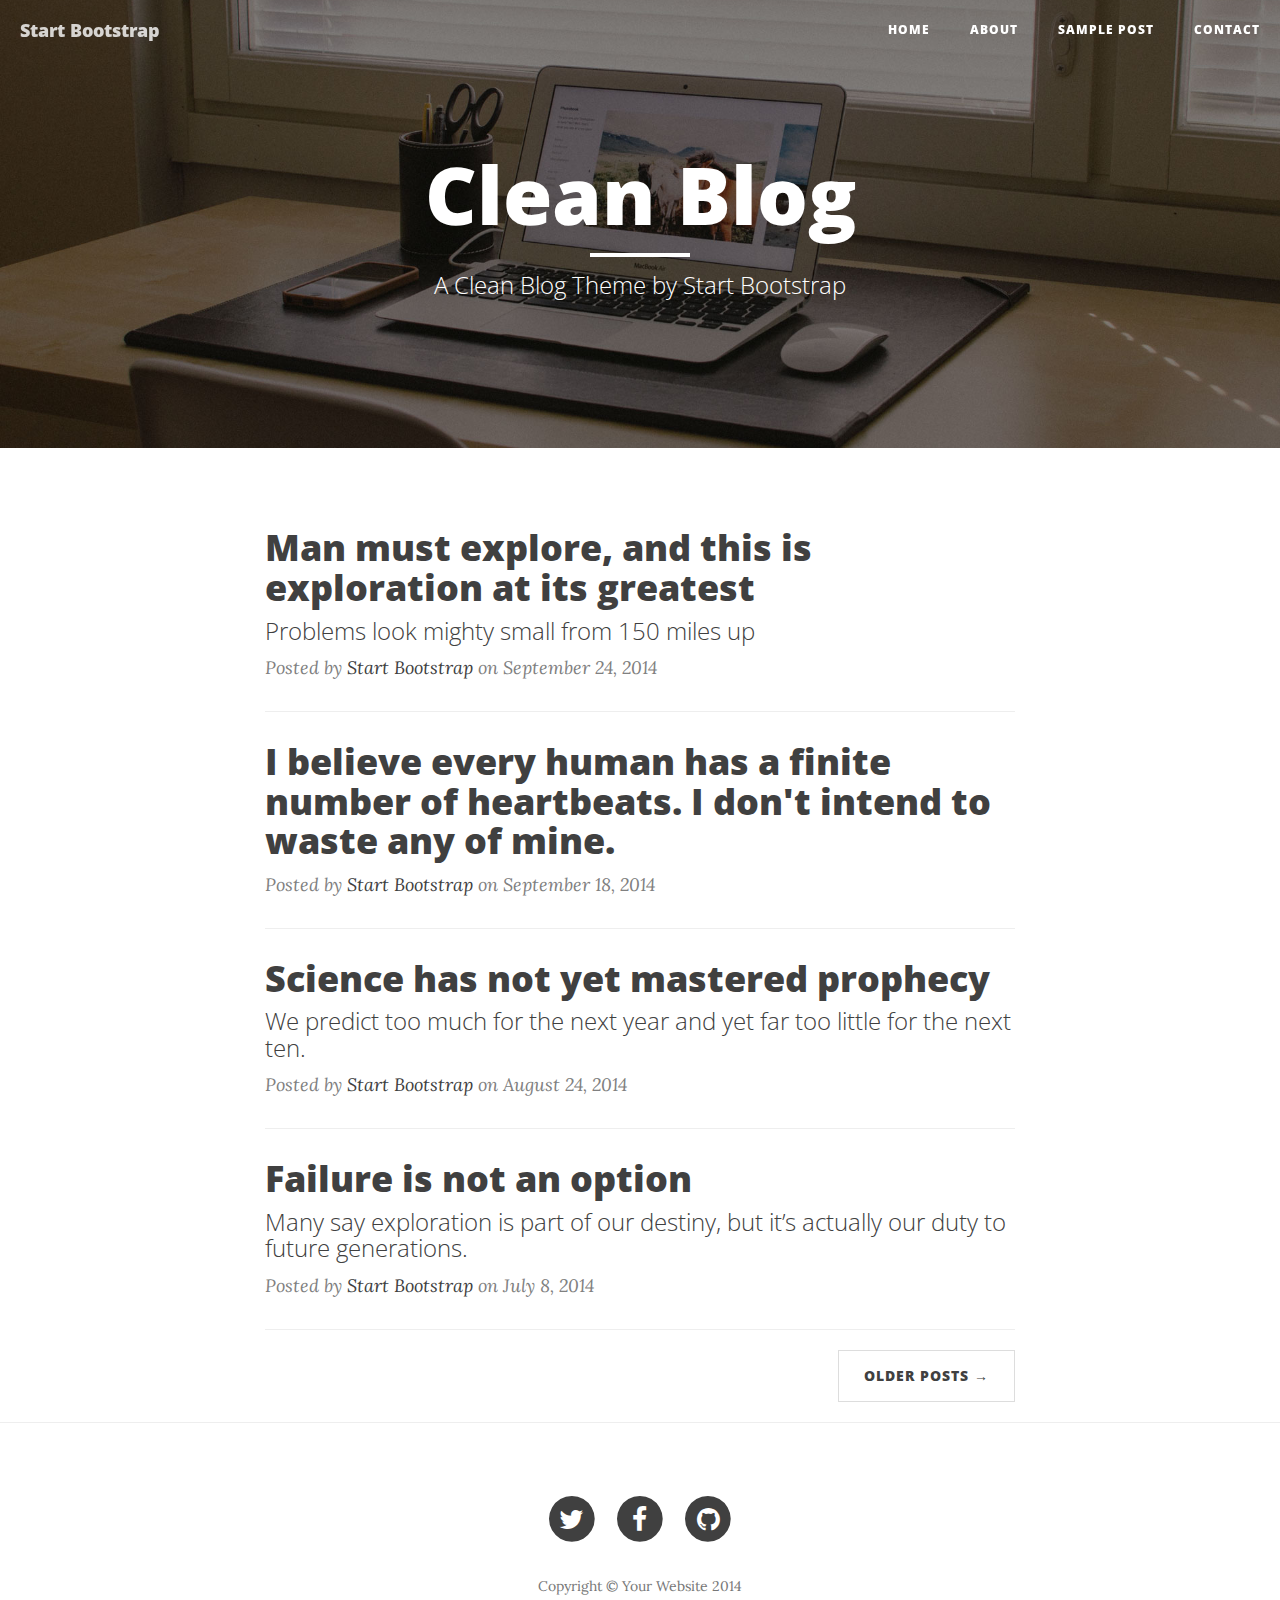
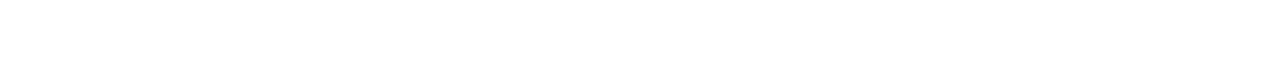
==== index.html @ cb5715b2 "New template" ====
<!DOCTYPE html>
<html lang="en">

<head>

    <meta charset="utf-8">
    <meta http-equiv="X-UA-Compatible" content="IE=edge">
    <meta name="viewport" content="width=device-width, initial-scale=1">
    <meta name="description" content="">
    <meta name="author" content="">

    <title>Clean Blog</title>

    <!-- Bootstrap Core CSS -->
    <link href="css/bootstrap.min.css" rel="stylesheet">

    <!-- Custom CSS -->
    <link href="css/clean-blog.min.css" rel="stylesheet">

    <!-- Custom Fonts -->
    <link href="http://maxcdn.bootstrapcdn.com/font-awesome/4.1.0/css/font-awesome.min.css" rel="stylesheet" type="text/css">
    <link href='http://fonts.googleapis.com/css?family=Lora:400,700,400italic,700italic' rel='stylesheet' type='text/css'>
    <link href='http://fonts.googleapis.com/css?family=Open+Sans:300italic,400italic,600italic,700italic,800italic,400,300,600,700,800' rel='stylesheet' type='text/css'>

    <!-- HTML5 Shim and Respond.js IE8 support of HTML5 elements and media queries -->
    <!-- WARNING: Respond.js doesn't work if you view the page via file:// -->
    <!--[if lt IE 9]>
        <script src="https://oss.maxcdn.com/libs/html5shiv/3.7.0/html5shiv.js"></script>
        <script src="https://oss.maxcdn.com/libs/respond.js/1.4.2/respond.min.js"></script>
    <![endif]-->

</head>

<body>

    <!-- Navigation -->
    <nav class="navbar navbar-default navbar-custom navbar-fixed-top">
        <div class="container-fluid">
            <!-- Brand and toggle get grouped for better mobile display -->
            <div class="navbar-header page-scroll">
                <button type="button" class="navbar-toggle" data-toggle="collapse" data-target="#bs-example-navbar-collapse-1">
                    <span class="sr-only">Toggle navigation</span>
                    <span class="icon-bar"></span>
                    <span class="icon-bar"></span>
                    <span class="icon-bar"></span>
                </button>
                <a class="navbar-brand" href="index.html">Start Bootstrap</a>
            </div>

            <!-- Collect the nav links, forms, and other content for toggling -->
            <div class="collapse navbar-collapse" id="bs-example-navbar-collapse-1">
                <ul class="nav navbar-nav navbar-right">
                    <li>
                        <a href="index.html">Home</a>
                    </li>
                    <li>
                        <a href="about.html">About</a>
                    </li>
                    <li>
                        <a href="post.html">Sample Post</a>
                    </li>
                    <li>
                        <a href="contact.html">Contact</a>
                    </li>
                </ul>
            </div>
            <!-- /.navbar-collapse -->
        </div>
        <!-- /.container -->
    </nav>

    <!-- Page Header -->
    <!-- Set your background image for this header on the line below. -->
    <header class="intro-header" style="background-image: url('img/home-bg.jpg')">
        <div class="container">
            <div class="row">
                <div class="col-lg-8 col-lg-offset-2 col-md-10 col-md-offset-1">
                    <div class="site-heading">
                        <h1>Clean Blog</h1>
                        <hr class="small">
                        <span class="subheading">A Clean Blog Theme by Start Bootstrap</span>
                    </div>
                </div>
            </div>
        </div>
    </header>

    <!-- Main Content -->
    <div class="container">
        <div class="row">
            <div class="col-lg-8 col-lg-offset-2 col-md-10 col-md-offset-1">
                <div class="post-preview">
                    <a href="post.html">
                        <h2 class="post-title">
                            Man must explore, and this is exploration at its greatest
                        </h2>
                        <h3 class="post-subtitle">
                            Problems look mighty small from 150 miles up
                        </h3>
                    </a>
                    <p class="post-meta">Posted by <a href="#">Start Bootstrap</a> on September 24, 2014</p>
                </div>
                <hr>
                <div class="post-preview">
                    <a href="post.html">
                        <h2 class="post-title">
                            I believe every human has a finite number of heartbeats. I don't intend to waste any of mine.
                        </h2>
                    </a>
                    <p class="post-meta">Posted by <a href="#">Start Bootstrap</a> on September 18, 2014</p>
                </div>
                <hr>
                <div class="post-preview">
                    <a href="post.html">
                        <h2 class="post-title">
                            Science has not yet mastered prophecy
                        </h2>
                        <h3 class="post-subtitle">
                            We predict too much for the next year and yet far too little for the next ten.
                        </h3>
                    </a>
                    <p class="post-meta">Posted by <a href="#">Start Bootstrap</a> on August 24, 2014</p>
                </div>
                <hr>
                <div class="post-preview">
                    <a href="post.html">
                        <h2 class="post-title">
                            Failure is not an option
                        </h2>
                        <h3 class="post-subtitle">
                            Many say exploration is part of our destiny, but it’s actually our duty to future generations.
                        </h3>
                    </a>
                    <p class="post-meta">Posted by <a href="#">Start Bootstrap</a> on July 8, 2014</p>
                </div>
                <hr>
                <!-- Pager -->
                <ul class="pager">
                    <li class="next">
                        <a href="#">Older Posts &rarr;</a>
                    </li>
                </ul>
            </div>
        </div>
    </div>

    <hr>

    <!-- Footer -->
    <footer>
        <div class="container">
            <div class="row">
                <div class="col-lg-8 col-lg-offset-2 col-md-10 col-md-offset-1">
                    <ul class="list-inline text-center">
                        <li>
                            <a href="#">
                                <span class="fa-stack fa-lg">
                                    <i class="fa fa-circle fa-stack-2x"></i>
                                    <i class="fa fa-twitter fa-stack-1x fa-inverse"></i>
                                </span>
                            </a>
                        </li>
                        <li>
                            <a href="#">
                                <span class="fa-stack fa-lg">
                                    <i class="fa fa-circle fa-stack-2x"></i>
                                    <i class="fa fa-facebook fa-stack-1x fa-inverse"></i>
                                </span>
                            </a>
                        </li>
                        <li>
                            <a href="#">
                                <span class="fa-stack fa-lg">
                                    <i class="fa fa-circle fa-stack-2x"></i>
                                    <i class="fa fa-github fa-stack-1x fa-inverse"></i>
                                </span>
                            </a>
                        </li>
                    </ul>
                    <p class="copyright text-muted">Copyright &copy; Your Website 2014</p>
                </div>
            </div>
        </div>
    </footer>

    <!-- jQuery -->
    <script src="js/jquery.js"></script>

    <!-- Bootstrap Core JavaScript -->
    <script src="js/bootstrap.min.js"></script>

    <!-- Custom Theme JavaScript -->
    <script src="js/clean-blog.min.js"></script>

</body>

</html>
---- css/clean-blog.min.css ----
/*!
 * Clean Blog v1.0.0 (http://startbootstrap.com)
 * Copyright 2014 Start Bootstrap
 * Licensed under Apache 2.0 (https://github.com/IronSummitMedia/startbootstrap/blob/gh-pages/LICENSE)
 */

body{font-family:Lora,'Times New Roman',serif;font-size:20px;color:#404040}p{line-height:1.5;margin:30px 0}p a{text-decoration:underline}h1,h2,h3,h4,h5,h6{font-family:'Open Sans','Helvetica Neue',Helvetica,Arial,sans-serif;font-weight:800}a{color:#404040}a:hover,a:focus{color:#0085a1}a img:hover,a img:focus{cursor:zoom-in}blockquote{color:gray;font-style:italic}hr.small{max-width:100px;margin:15px auto;border-width:4px;border-color:#fff}.navbar-custom{position:absolute;top:0;left:0;width:100%;z-index:3;font-family:'Open Sans','Helvetica Neue',Helvetica,Arial,sans-serif}.navbar-custom .navbar-brand{font-weight:800}.navbar-custom .nav li a{text-transform:uppercase;font-size:12px;font-weight:800;letter-spacing:1px}@media only screen and (min-width:768px){.navbar-custom{background:0 0;border-bottom:1px solid transparent}.navbar-custom .navbar-brand{color:#fff;padding:20px}.navbar-custom .navbar-brand:hover,.navbar-custom .navbar-brand:focus{color:rgba(255,255,255,.8)}.navbar-custom .nav li a{color:#fff;padding:20px}.navbar-custom .nav li a:hover,.navbar-custom .nav li a:focus{color:rgba(255,255,255,.8)}}@media only screen and (min-width:1170px){.navbar-custom{-webkit-transition:background-color .3s;-moz-transition:background-color .3s;transition:background-color .3s;-webkit-transform:translate3d(0,0,0);-moz-transform:translate3d(0,0,0);-ms-transform:translate3d(0,0,0);-o-transform:translate3d(0,0,0);transform:translate3d(0,0,0);-webkit-backface-visibility:hidden;backface-visibility:hidden}.navbar-custom.is-fixed{position:fixed;top:-61px;background-color:rgba(255,255,255,.9);border-bottom:1px solid #f2f2f2;-webkit-transition:-webkit-transform .3s;-moz-transition:-moz-transform .3s;transition:transform .3s}.navbar-custom.is-fixed .navbar-brand{color:#404040}.navbar-custom.is-fixed .navbar-brand:hover,.navbar-custom.is-fixed .navbar-brand:focus{color:#0085a1}.navbar-custom.is-fixed .nav li a{color:#404040}.navbar-custom.is-fixed .nav li a:hover,.navbar-custom.is-fixed .nav li a:focus{color:#0085a1}.navbar-custom.is-visible{-webkit-transform:translate3d(0,100%,0);-moz-transform:translate3d(0,100%,0);-ms-transform:translate3d(0,100%,0);-o-transform:translate3d(0,100%,0);transform:translate3d(0,100%,0)}}.intro-header{background-color:gray;background:no-repeat center center;background-attachment:scroll;-webkit-background-size:cover;-moz-background-size:cover;background-size:cover;-o-background-size:cover;margin-bottom:50px}.intro-header .site-heading,.intro-header .post-heading,.intro-header .page-heading{padding:100px 0 50px;color:#fff}@media only screen and (min-width:768px){.intro-header .site-heading,.intro-header .post-heading,.intro-header .page-heading{padding:150px 0}}.intro-header .site-heading,.intro-header .page-heading{text-align:center}.intro-header .site-heading h1,.intro-header .page-heading h1{margin-top:0;font-size:50px}.intro-header .site-heading .subheading,.intro-header .page-heading .subheading{font-size:24px;line-height:1.1;display:block;font-family:'Open Sans','Helvetica Neue',Helvetica,Arial,sans-serif;font-weight:300;margin:10px 0 0}@media only screen and (min-width:768px){.intro-header .site-heading h1,.intro-header .page-heading h1{font-size:80px}}.intro-header .post-heading h1{font-size:35px}.intro-header .post-heading .subheading,.intro-header .post-heading .meta{line-height:1.1;display:block}.intro-header .post-heading .subheading{font-family:'Open Sans','Helvetica Neue',Helvetica,Arial,sans-serif;font-size:24px;margin:10px 0 30px;font-weight:600}.intro-header .post-heading .meta{font-family:Lora,'Times New Roman',serif;font-style:italic;font-weight:300;font-size:20px}.intro-header .post-heading .meta a{color:#fff}@media only screen and (min-width:768px){.intro-header .post-heading h1{font-size:55px}.intro-header .post-heading .subheading{font-size:30px}}.post-preview>a{color:#404040}.post-preview>a:hover,.post-preview>a:focus{text-decoration:none;color:#0085a1}.post-preview>a>.post-title{font-size:30px;margin-top:30px;margin-bottom:10px}.post-preview>a>.post-subtitle{margin:0;font-weight:300;margin-bottom:10px}.post-preview>.post-meta{color:gray;font-size:18px;font-style:italic;margin-top:0}.post-preview>.post-meta>a{text-decoration:none;color:#404040}.post-preview>.post-meta>a:hover,.post-preview>.post-meta>a:focus{color:#0085a1;text-decoration:underline}@media only screen and (min-width:768px){.post-preview>a>.post-title{font-size:36px}}.section-heading{font-size:36px;margin-top:60px;font-weight:700}.caption{text-align:center;font-size:14px;padding:10px;font-style:italic;margin:0;display:block;border-bottom-right-radius:5px;border-bottom-left-radius:5px}footer{padding:50px 0 65px}footer .list-inline{margin:0;padding:0}footer .copyright{font-size:14px;text-align:center;margin-bottom:0}.floating-label-form-group{font-size:14px;position:relative;margin-bottom:0;padding-bottom:.5em;border-bottom:1px solid #eee}.floating-label-form-group input,.floating-label-form-group textarea{z-index:1;position:relative;padding-right:0;padding-left:0;border:none;border-radius:0;font-size:1.5em;background:0 0;box-shadow:none!important;resize:none}.floating-label-form-group label{display:block;z-index:0;position:relative;top:2em;margin:0;font-size:.85em;line-height:1.764705882em;vertical-align:middle;vertical-align:baseline;opacity:0;-webkit-transition:top .3s ease,opacity .3s ease;-moz-transition:top .3s ease,opacity .3s ease;-ms-transition:top .3s ease,opacity .3s ease;transition:top .3s ease,opacity .3s ease}.floating-label-form-group::not(:first-child){padding-left:14px;border-left:1px solid #eee}.floating-label-form-group-with-value label{top:0;opacity:1}.floating-label-form-group-with-focus label{color:#0085a1}form .row:first-child .floating-label-form-group{border-top:1px solid #eee}.btn{font-family:'Open Sans','Helvetica Neue',Helvetica,Arial,sans-serif;text-transform:uppercase;font-size:14px;font-weight:800;letter-spacing:1px;border-radius:0;padding:15px 25px}.btn-lg{font-size:16px;padding:25px 35px}.btn-default:hover,.btn-default:focus{background-color:#0085a1;border:1px solid #0085a1;color:#fff}.pager{margin:20px 0 0}.pager li>a,.pager li>span{font-family:'Open Sans','Helvetica Neue',Helvetica,Arial,sans-serif;text-transform:uppercase;font-size:14px;font-weight:800;letter-spacing:1px;padding:15px 25px;background-color:#fff;border-radius:0}.pager li>a:hover,.pager li>a:focus{color:#fff;background-color:#0085a1;border:1px solid #0085a1}.pager .disabled>a,.pager .disabled>a:hover,.pager .disabled>a:focus,.pager .disabled>span{color:gray;background-color:#404040;cursor:not-allowed}::-moz-selection{color:#fff;text-shadow:none;background:#0085a1}::selection{color:#fff;text-shadow:none;background:#0085a1}img::selection{color:#fff;background:0 0}img::-moz-selection{color:#fff;background:0 0}body{webkit-tap-highlight-color:#0085a1}
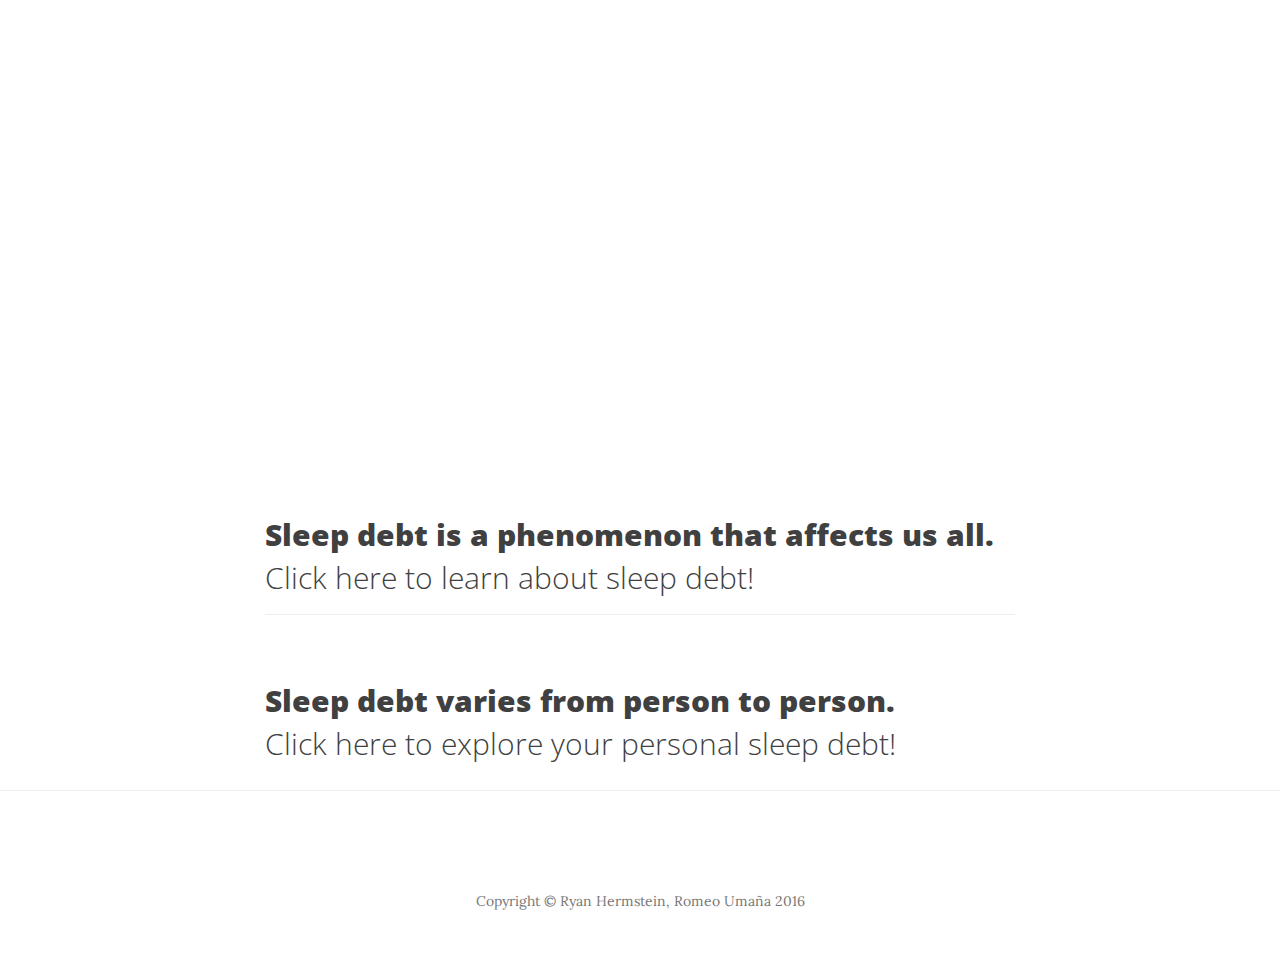
==== commit f6c28bb8: "Home page done!" ====
--- a/index.html
+++ b/index.html
@@ -9,7 +9,7 @@
     <meta name="description" content="">
     <meta name="author" content="">
 
-    <title>Clean Blog</title>
+    <title>Sleep Debt</title>
 
     <!-- Bootstrap Core CSS -->
     <link href="css/bootstrap.min.css" rel="stylesheet">
@@ -44,7 +44,7 @@
                     <span class="icon-bar"></span>
                     <span class="icon-bar"></span>
                 </button>
-                <a class="navbar-brand" href="index.html">Start Bootstrap</a>
+                <a class="navbar-brand" href="index.html">Home</a>
             </div>
 
             <!-- Collect the nav links, forms, and other content for toggling -->
@@ -54,13 +54,10 @@
                         <a href="index.html">Home</a>
                     </li>
                     <li>
-                        <a href="about.html">About</a>
+                        <a href="learn.html">Learn</a>
                     </li>
                     <li>
-                        <a href="post.html">Sample Post</a>
-                    </li>
-                    <li>
-                        <a href="contact.html">Contact</a>
+                        <a href="explore.html">Explore</a>
                     </li>
                 </ul>
             </div>
@@ -71,14 +68,14 @@
 
     <!-- Page Header -->
     <!-- Set your background image for this header on the line below. -->
-    <header class="intro-header" style="background-image: url('img/home-bg.jpg')">
+    <header class="intro-header" style="background-image: url('img/night-sky.jpg')">
         <div class="container">
             <div class="row">
                 <div class="col-lg-8 col-lg-offset-2 col-md-10 col-md-offset-1">
                     <div class="site-heading">
-                        <h1>Clean Blog</h1>
+                        <h1>Sleep Debt</h1>
                         <hr class="small">
-                        <span class="subheading">A Clean Blog Theme by Start Bootstrap</span>
+                        <span class="subheading">A Sleep and Dreams project by Ryan Hermstein and Romeo Umaña</span>
                     </div>
                 </div>
             </div>
@@ -90,56 +87,27 @@
         <div class="row">
             <div class="col-lg-8 col-lg-offset-2 col-md-10 col-md-offset-1">
                 <div class="post-preview">
-                    <a href="post.html">
-                        <h2 class="post-title">
-                            Man must explore, and this is exploration at its greatest
+                    <h2 class="post-title">
+                        Sleep debt is a phenomenon that affects us all.
+                    </h2>
+                    <a href="learn.html">
+                        <h2 class="post-subtitle">
+                            Click here to learn about sleep debt!
                         </h2>
-                        <h3 class="post-subtitle">
-                            Problems look mighty small from 150 miles up
-                        </h3>
                     </a>
-                    <p class="post-meta">Posted by <a href="#">Start Bootstrap</a> on September 24, 2014</p>
                 </div>
                 <hr>
+                <br>
                 <div class="post-preview">
-                    <a href="post.html">
-                        <h2 class="post-title">
-                            I believe every human has a finite number of heartbeats. I don't intend to waste any of mine.
+                    <h2 class="post-title">
+                        Sleep debt varies from person to person.
+                    </h2>
+                    <a href="explore.html">
+                        <h2 class="post-subtitle">
+                            Click here to explore your personal sleep debt!
                         </h2>
                     </a>
-                    <p class="post-meta">Posted by <a href="#">Start Bootstrap</a> on September 18, 2014</p>
                 </div>
-                <hr>
-                <div class="post-preview">
-                    <a href="post.html">
-                        <h2 class="post-title">
-                            Science has not yet mastered prophecy
-                        </h2>
-                        <h3 class="post-subtitle">
-                            We predict too much for the next year and yet far too little for the next ten.
-                        </h3>
-                    </a>
-                    <p class="post-meta">Posted by <a href="#">Start Bootstrap</a> on August 24, 2014</p>
-                </div>
-                <hr>
-                <div class="post-preview">
-                    <a href="post.html">
-                        <h2 class="post-title">
-                            Failure is not an option
-                        </h2>
-                        <h3 class="post-subtitle">
-                            Many say exploration is part of our destiny, but it’s actually our duty to future generations.
-                        </h3>
-                    </a>
-                    <p class="post-meta">Posted by <a href="#">Start Bootstrap</a> on July 8, 2014</p>
-                </div>
-                <hr>
-                <!-- Pager -->
-                <ul class="pager">
-                    <li class="next">
-                        <a href="#">Older Posts &rarr;</a>
-                    </li>
-                </ul>
             </div>
         </div>
     </div>
@@ -151,33 +119,7 @@
         <div class="container">
             <div class="row">
                 <div class="col-lg-8 col-lg-offset-2 col-md-10 col-md-offset-1">
-                    <ul class="list-inline text-center">
-                        <li>
-                            <a href="#">
-                                <span class="fa-stack fa-lg">
-                                    <i class="fa fa-circle fa-stack-2x"></i>
-                                    <i class="fa fa-twitter fa-stack-1x fa-inverse"></i>
-                                </span>
-                            </a>
-                        </li>
-                        <li>
-                            <a href="#">
-                                <span class="fa-stack fa-lg">
-                                    <i class="fa fa-circle fa-stack-2x"></i>
-                                    <i class="fa fa-facebook fa-stack-1x fa-inverse"></i>
-                                </span>
-                            </a>
-                        </li>
-                        <li>
-                            <a href="#">
-                                <span class="fa-stack fa-lg">
-                                    <i class="fa fa-circle fa-stack-2x"></i>
-                                    <i class="fa fa-github fa-stack-1x fa-inverse"></i>
-                                </span>
-                            </a>
-                        </li>
-                    </ul>
-                    <p class="copyright text-muted">Copyright &copy; Your Website 2014</p>
+                    <p class="copyright text-muted">Copyright &copy; Ryan Hermstein, Romeo Umaña 2016</p>
                 </div>
             </div>
         </div>
